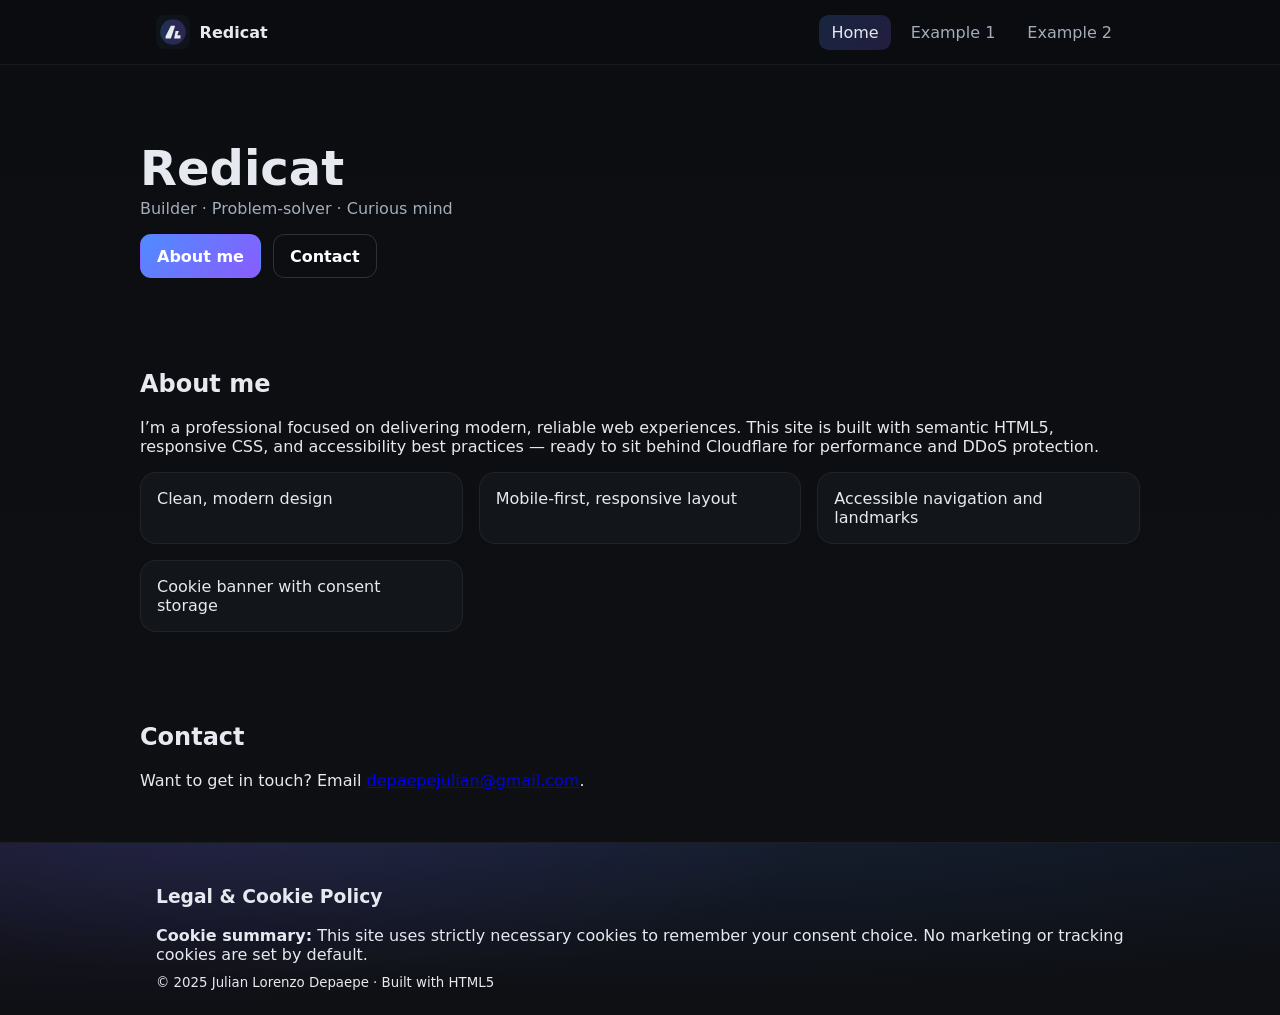
==== index.html @ d8d88112 "index.html" ====
<!doctype html>
<html lang="en">
<head>
  <meta charset="utf-8" />
  <meta name="viewport" content="width=device-width, initial-scale=1" />
  <title>Redicat — Portfolio</title>
  <meta name="description" content="Professional portfolio and profile of Redicat." />
  <meta name="theme-color" content="#0b0d10" />
  <style>
    :root { --bg:#0b0d10; --card:#12151a; --text:#e6e9ef; --muted:#a3adbb; --brand:#4f8cff; --brand2:#8a5cff }
    * { box-sizing: border-box }
    body { margin: 0; font-family: ui-sans-serif, system-ui, -apple-system, Segoe UI, Roboto, Helvetica, Arial;
           background: linear-gradient(180deg,#0b0d10,#0e1014); color: var(--text) }
    .container { max-width: 1000px; margin: 0 auto; padding: 0 1rem }

    /* Header / Nav (simple + responsive without JS) */
    header { position: sticky; top: 0; z-index: 10; backdrop-filter: saturate(180%) blur(10px);
             background: rgba(11,13,16,.7); border-bottom: 1px solid rgba(255,255,255,.06) }
    .nav { display: flex; align-items: center; justify-content: space-between; min-height: 64px; gap: .75rem; flex-wrap: wrap }
    .brand { display: inline-flex; align-items: center; gap: .6rem; color: var(--text); text-decoration: none; font-weight: 700 }
    .brand svg { width: 34px; height: 34px }
    .nav-links { display: inline-flex; gap: .5rem; flex-wrap: wrap }
    .nav-links a, .nav-links button { color: var(--muted); background: transparent; border: 0; cursor: default;
      text-decoration: none; padding: .5rem .75rem; border-radius: .6rem; font: inherit }
    .nav-links a:hover { color: var(--text); background: rgba(255,255,255,.06) }
    .nav-links .active { color: var(--text); background: linear-gradient(135deg, rgba(79,140,255,.2), rgba(138,92,255,.2)) }

    /* Hero */
    .hero { padding: 4.5rem 0 2.25rem }
    h1 { font-size: clamp(2rem, 4vw, 3rem); margin: .2rem 0 }
    .subtitle { color: var(--muted); margin: 0 0 1rem }
    .cta { display: flex; gap: .75rem; flex-wrap: wrap }
    .btn { display: inline-block; border: 1px solid transparent;
           background: linear-gradient(135deg, var(--brand), var(--brand2)); color: #fff;
           padding: .7rem 1rem; border-radius: .7rem; text-decoration: none; font-weight: 600 }
    .btn.ghost { background: transparent; border-color: rgba(255,255,255,.15) }

    /* Sections */
    .section { padding: 2.25rem 0 }
    .grid { display: grid; grid-template-columns: repeat(auto-fit, minmax(240px,1fr)); gap: 1rem; list-style: none; padding: 0; margin: 0 }
    .card { background: var(--card); border: 1px solid rgba(255,255,255,.06); border-radius: 1rem; padding: 1rem }

    /* Footer (short) */
    footer { border-top: 1px solid rgba(255,255,255,.06);
             background: radial-gradient(1200px 200px at 50% -30%, rgba(79,140,255,.15), transparent),
                         radial-gradient(700px 200px at 10% -20%, rgba(138,92,255,.15), transparent) }
    footer .container { padding: 1.5rem 1rem }
    .legal p { margin: .5rem 0 }
  </style>
</head>
<body>

  <header>
    <div class="container nav">
      <a class="brand" href="/" aria-label="Home">
        <!-- Minimal inline logo -->
        <svg xmlns="http://www.w3.org/2000/svg" viewBox="0 0 64 64" role="img" aria-label="Logo">
          <defs><linearGradient id="g" x1="0" x2="1"><stop offset="0%" stop-color="#4f8cff"/><stop offset="100%" stop-color="#8a5cff"/></linearGradient></defs>
          <rect width="64" height="64" rx="14" fill="#0f131a"/><circle cx="32" cy="32" r="24" fill="url(#g)" opacity=".25"/>
          <path d="M18 40 L28 20 L36 20 L28 44 L18 44 Z M34 44 L46 44 L46 38 L40 38 L43 30 L37 30 L34 44 Z" fill="#e6e9ef"/>
        </svg>
        <span>Redicat</span>
      </a>
      <nav class="nav-links" aria-label="Primary">
        <a href="/" class="active" aria-current="page">Home</a>
        <button type="button" title="Placeholder (inactive)">Example 1</button>
        <button type="button" title="Placeholder (inactive)">Example 2</button>
      </nav>
    </div>
  </header>

  <main>
    <section class="hero container">
      <h1>Redicat</h1>
      <p class="subtitle">Builder · Problem-solver · Curious mind</p>
      <div class="cta">
        <a class="btn" href="#about">About me</a>
        <a class="btn ghost" href="#contact">Contact</a>
      </div>
    </section>

    <section id="about" class="container section">
      <h2>About me</h2>
      <p>I’m a professional focused on delivering modern, reliable web experiences. This site is built with semantic HTML5, responsive CSS, and accessibility best practices — ready to sit behind Cloudflare for performance and DDoS protection.</p>
      <ul class="grid">
        <li class="card">Clean, modern design</li>
        <li class="card">Mobile-first, responsive layout</li>
        <li class="card">Accessible navigation and landmarks</li>
        <li class="card">Cookie banner with consent storage</li>
      </ul>
    </section>

    <section id="contact" class="container section">
      <h2>Contact</h2>
      <p>Want to get in touch? Email <a href="mailto:depaepejulian@gmail.com">depaepejulian@gmail.com</a>.</p>
    </section>
  </main>

  <footer>
    <div class="container">
      <section id="legal" class="legal">
        <h3>Legal & Cookie Policy</h3>
        <p><strong>Cookie summary:</strong> This site uses strictly necessary cookies to remember your consent choice. No marketing or tracking cookies are set by default.</p>
      </section>
      <small>© 2025 Julian Lorenzo Depaepe · Built with HTML5</small>
    </div>
  </footer>

</body>
</html>
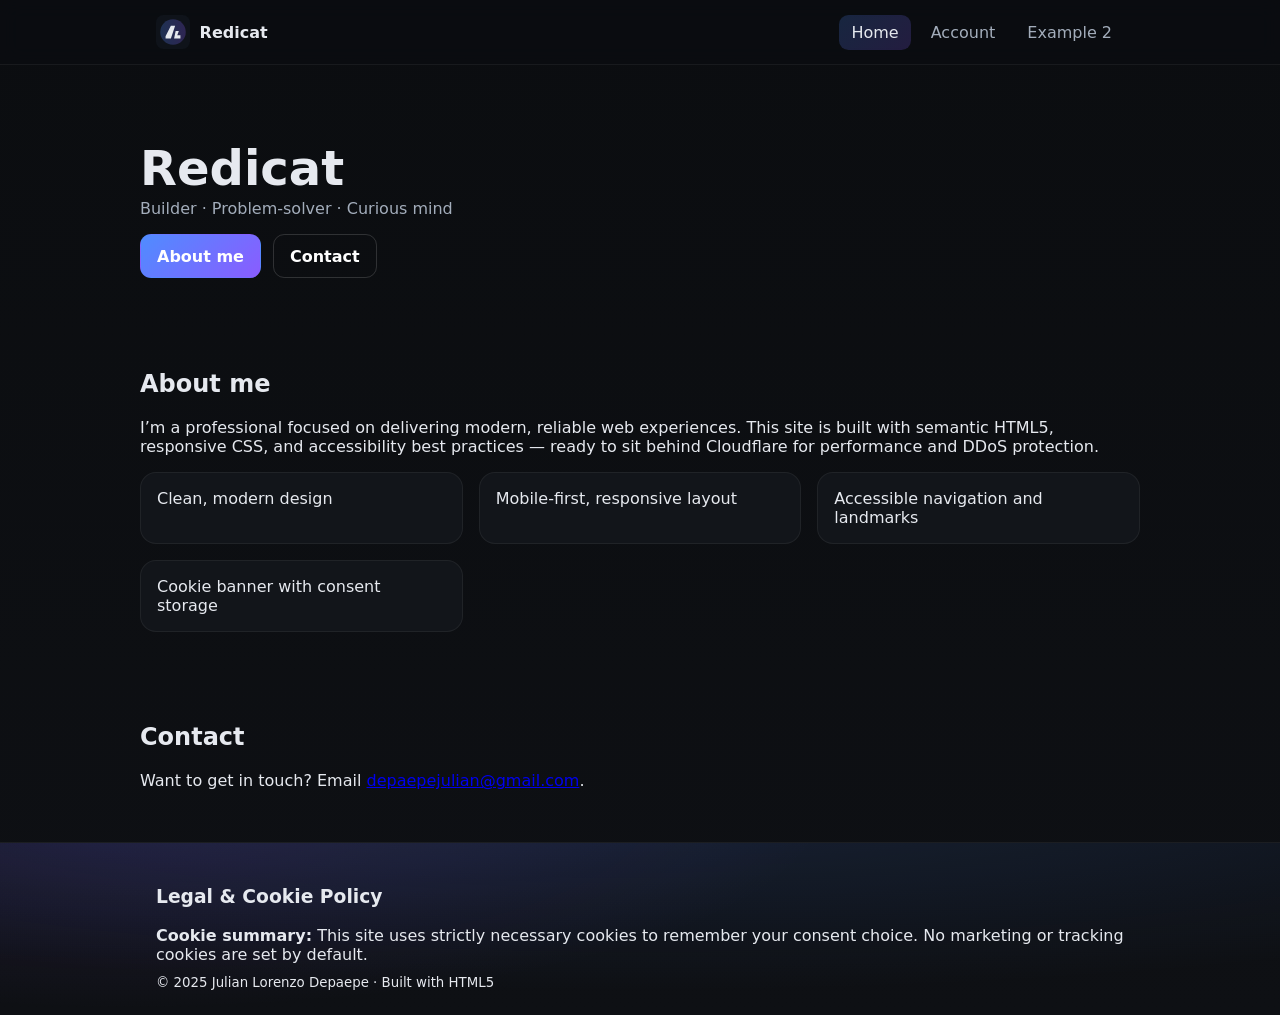
==== commit 66a6f277: "index.html" ====
--- a/index.html
+++ b/index.html
@@ -50,24 +50,24 @@
 </head>
 <body>
 
-  <header>
-    <div class="container nav">
-      <a class="brand" href="/" aria-label="Home">
-        <!-- Minimal inline logo -->
-        <svg xmlns="http://www.w3.org/2000/svg" viewBox="0 0 64 64" role="img" aria-label="Logo">
-          <defs><linearGradient id="g" x1="0" x2="1"><stop offset="0%" stop-color="#4f8cff"/><stop offset="100%" stop-color="#8a5cff"/></linearGradient></defs>
-          <rect width="64" height="64" rx="14" fill="#0f131a"/><circle cx="32" cy="32" r="24" fill="url(#g)" opacity=".25"/>
-          <path d="M18 40 L28 20 L36 20 L28 44 L18 44 Z M34 44 L46 44 L46 38 L40 38 L43 30 L37 30 L34 44 Z" fill="#e6e9ef"/>
-        </svg>
-        <span>Redicat</span>
-      </a>
-      <nav class="nav-links" aria-label="Primary">
-        <a href="/" class="active" aria-current="page">Home</a>
-        <button type="button" title="Placeholder (inactive)">Example 1</button>
-        <button type="button" title="Placeholder (inactive)">Example 2</button>
-      </nav>
-    </div>
-  </header>
+<header>
+  <div class="container nav">
+    <a class="brand" href="/" aria-label="Home">
+      <!-- Minimal inline logo -->
+      <svg xmlns="http://www.w3.org/2000/svg" viewBox="0 0 64 64" role="img" aria-label="Logo">
+        <defs><linearGradient id="g" x1="0" x2="1"><stop offset="0%" stop-color="#4f8cff"/><stop offset="100%" stop-color="#8a5cff"/></linearGradient></defs>
+        <rect width="64" height="64" rx="14" fill="#0f131a"/><circle cx="32" cy="32" r="24" fill="url(#g)" opacity=".25"/>
+        <path d="M18 40 L28 20 L36 20 L28 44 L18 44 Z M34 44 L46 44 L46 38 L40 38 L43 30 L37 30 L34 44 Z" fill="#e6e9ef"/>
+      </svg>
+      <span>Redicat</span>
+    </a>
+    <nav class="nav-links" aria-label="Primary">
+      <a href="/" class="active" aria-current="page">Home</a>
+      <a href="/account" title="Go to account">Account</a>
+      <button type="button" title="Placeholder (inactive)" aria-disabled="true">Example 2</button>
+    </nav>
+  </div>
+</header>
 
   <main>
     <section class="hero container">
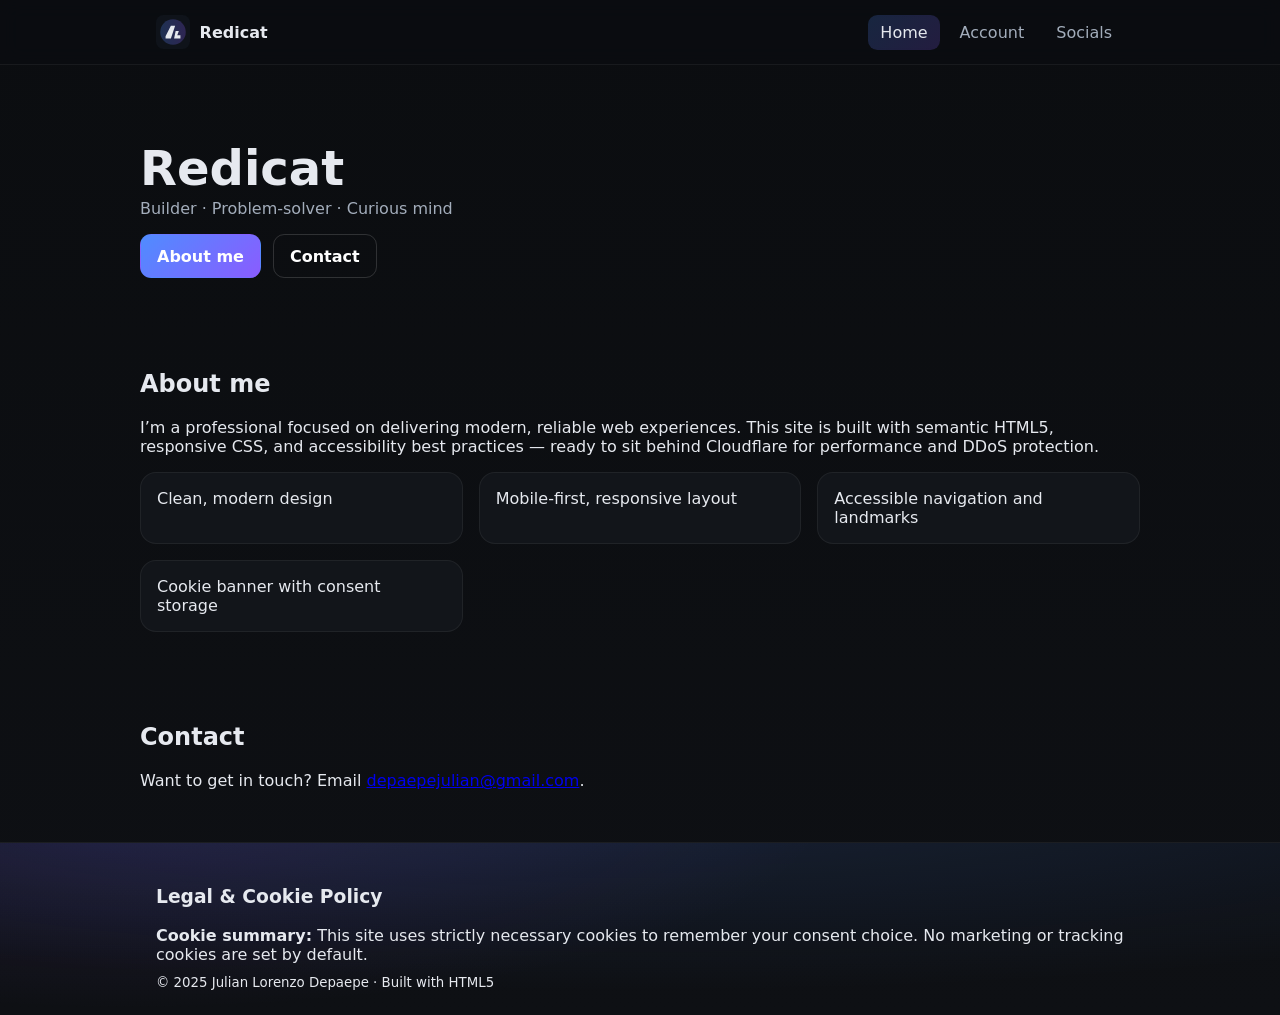
==== commit 971db5f3: "index.html" ====
--- a/index.html
+++ b/index.html
@@ -62,13 +62,12 @@
       <span>Redicat</span>
     </a>
     <nav class="nav-links" aria-label="Primary">
-      <a href="/" class="active" aria-current="page">Home</a>
-      <a href="/account" title="Go to account">Account</a>
-      <button type="button" title="Placeholder (inactive)" aria-disabled="true">Example 2</button>
-    </nav>
+  <a href="/" class="active" aria-current="page">Home</a>
+  <a href="/account">Account</a>
+  <a href="/socials.html">Socials</a>
+</nav>
   </div>
 </header>
-
   <main>
     <section class="hero container">
       <h1>Redicat</h1>
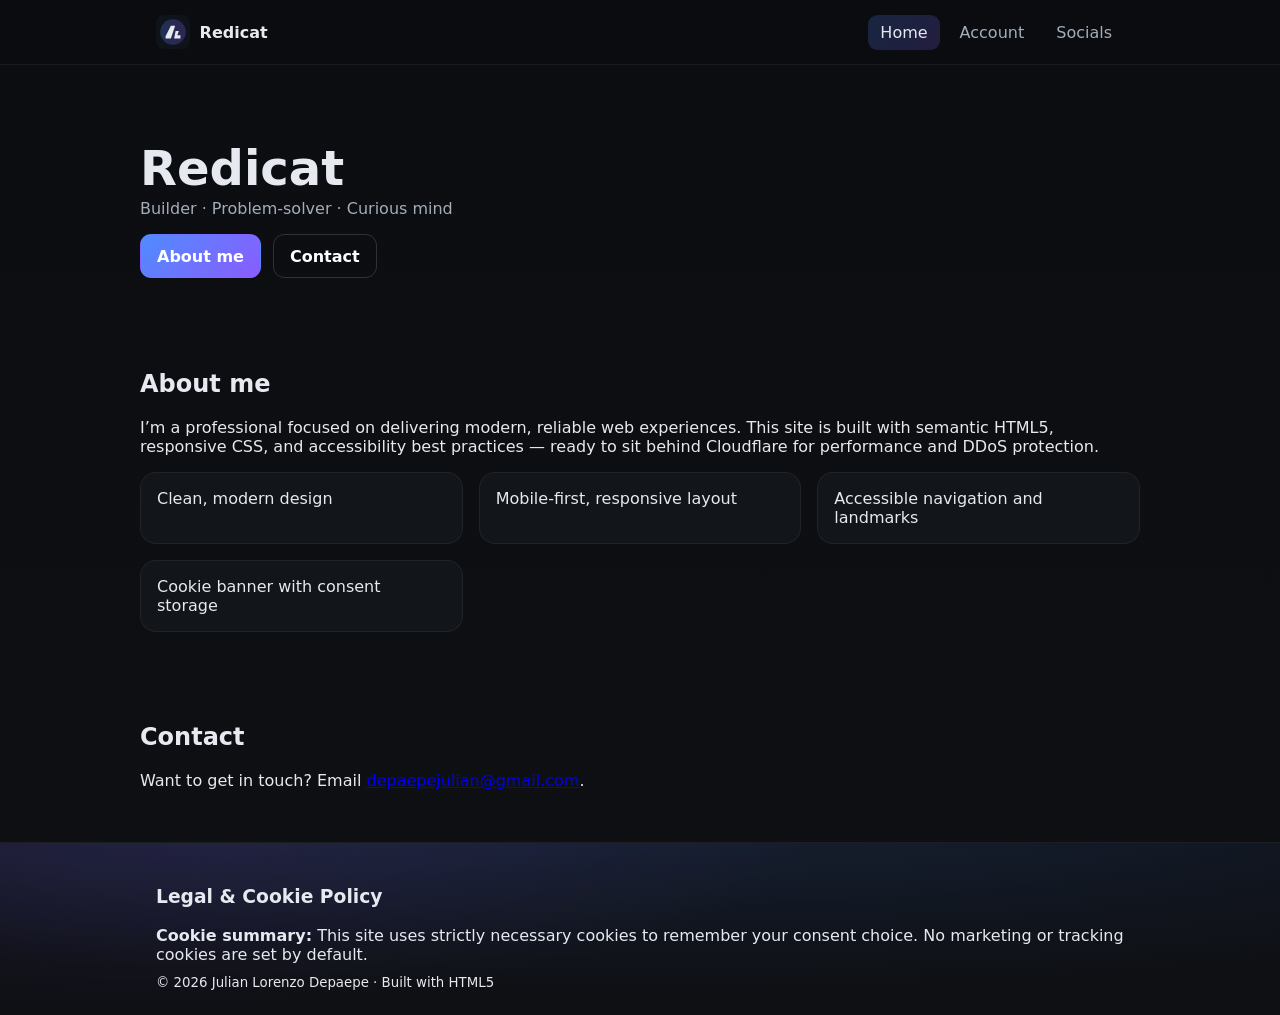
==== commit a4b1ebce: "First 2026 Revival index.html" ====
--- a/index.html
+++ b/index.html
@@ -3,7 +3,7 @@
 <head>
   <meta charset="utf-8" />
   <meta name="viewport" content="width=device-width, initial-scale=1" />
-  <title>Redicat — Portfolio</title>
+  <title>Redicat's Portfolio</title>
   <meta name="description" content="Professional portfolio and profile of Redicat." />
   <meta name="theme-color" content="#0b0d10" />
   <style>
@@ -101,7 +101,7 @@
         <h3>Legal & Cookie Policy</h3>
         <p><strong>Cookie summary:</strong> This site uses strictly necessary cookies to remember your consent choice. No marketing or tracking cookies are set by default.</p>
       </section>
-      <small>© 2025 Julian Lorenzo Depaepe · Built with HTML5</small>
+      <small>© 2026 Julian Lorenzo Depaepe · Built with HTML5</small>
     </div>
   </footer>
 
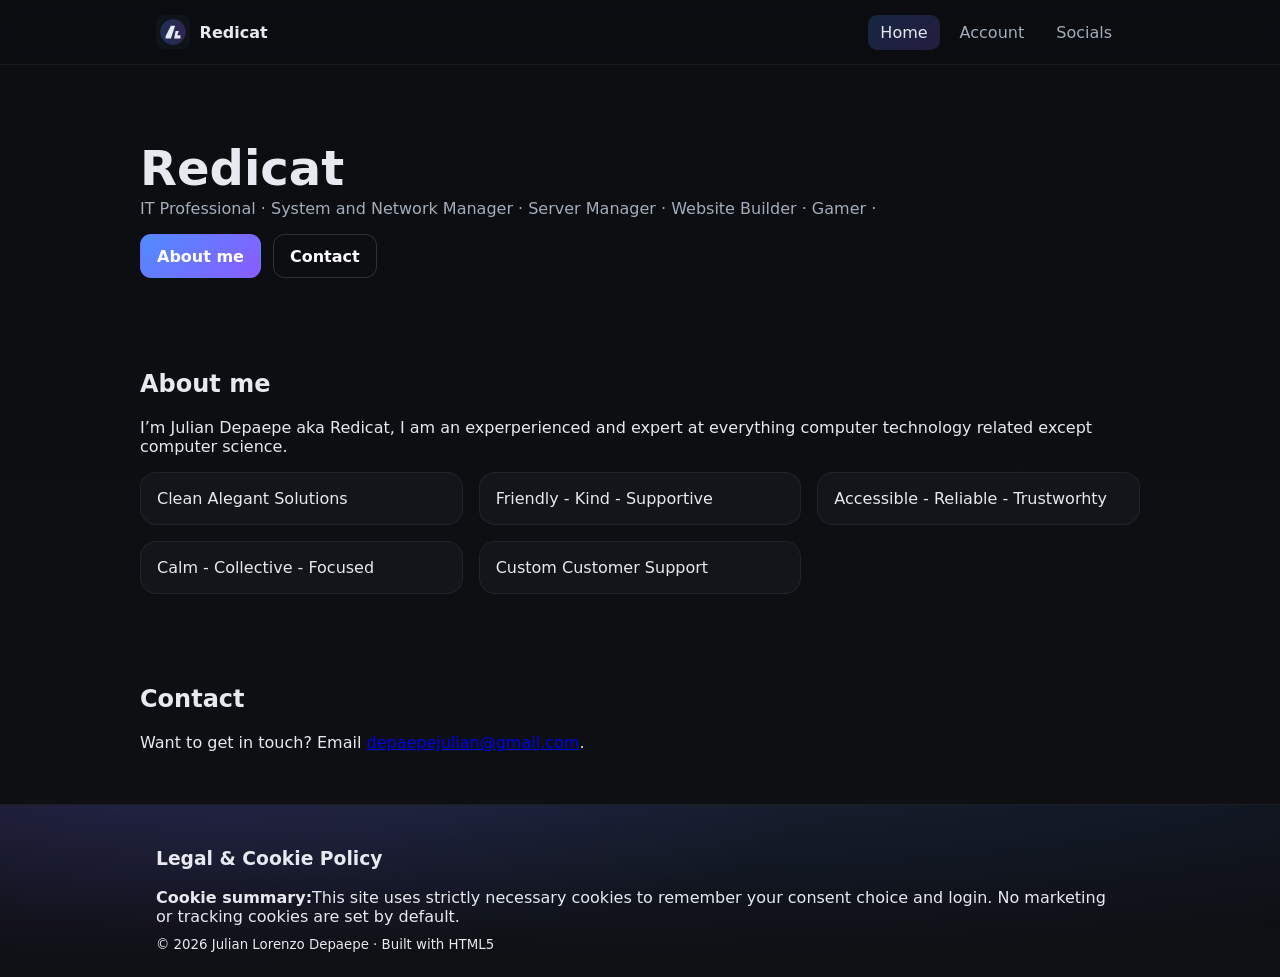
==== commit bc75bfa8: "Update bio index.html" ====
--- a/index.html
+++ b/index.html
@@ -71,7 +71,7 @@
   <main>
     <section class="hero container">
       <h1>Redicat</h1>
-      <p class="subtitle">Builder · Problem-solver · Curious mind</p>
+      <p class="subtitle">IT Professional · System and Network Manager · Server Manager · Website Builder · Gamer · </p> 
       <div class="cta">
         <a class="btn" href="#about">About me</a>
         <a class="btn ghost" href="#contact">Contact</a>
@@ -80,12 +80,13 @@
 
     <section id="about" class="container section">
       <h2>About me</h2>
-      <p>I’m a professional focused on delivering modern, reliable web experiences. This site is built with semantic HTML5, responsive CSS, and accessibility best practices — ready to sit behind Cloudflare for performance and DDoS protection.</p>
+      <p>I’m Julian Depaepe aka Redicat, I am an experperienced and expert at everything computer technology related except computer science.</p>
       <ul class="grid">
-        <li class="card">Clean, modern design</li>
-        <li class="card">Mobile-first, responsive layout</li>
-        <li class="card">Accessible navigation and landmarks</li>
-        <li class="card">Cookie banner with consent storage</li>
+        <li class="card">Clean Alegant Solutions</li>
+        <li class="card">Friendly - Kind - Supportive</li>
+        <li class="card">Accessible - Reliable - Trustworhty</li>
+        <li class="card">Calm - Collective - Focused</li>
+        <li class="card">Custom Customer Support</li>
       </ul>
     </section>
 
@@ -99,7 +100,7 @@
     <div class="container">
       <section id="legal" class="legal">
         <h3>Legal & Cookie Policy</h3>
-        <p><strong>Cookie summary:</strong> This site uses strictly necessary cookies to remember your consent choice. No marketing or tracking cookies are set by default.</p>
+        <p><strong>Cookie summary:</strong>This site uses strictly necessary cookies to remember your consent choice and login. No marketing or tracking cookies are set by default.</p>
       </section>
       <small>© 2026 Julian Lorenzo Depaepe · Built with HTML5</small>
     </div>
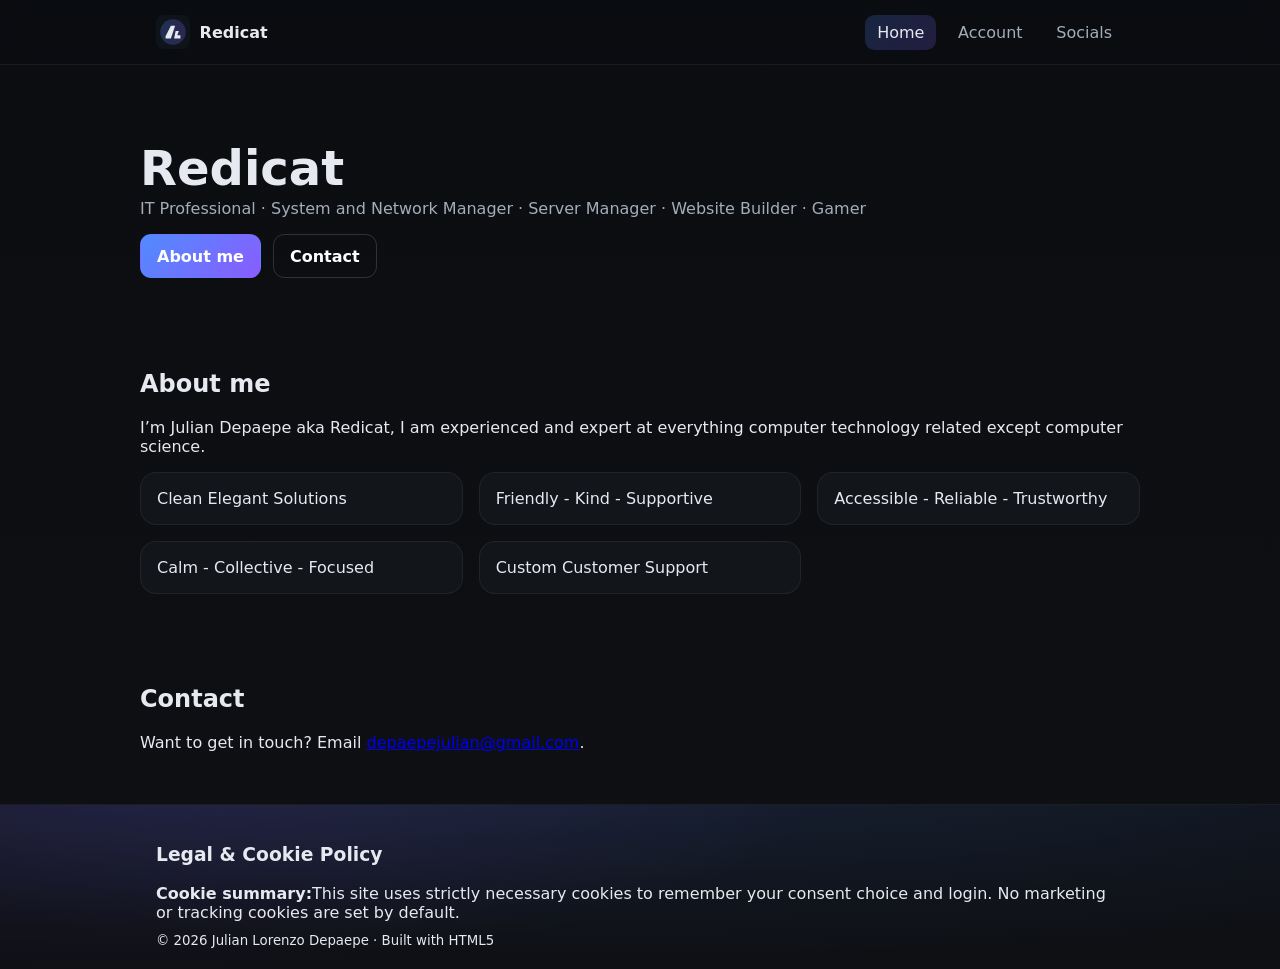
==== commit ea39aaa1: "Add files via upload" ====
--- a/index.html
+++ b/index.html
@@ -6,45 +6,35 @@
   <title>Redicat's Portfolio</title>
   <meta name="description" content="Professional portfolio and profile of Redicat." />
   <meta name="theme-color" content="#0b0d10" />
+  <link rel="icon" href="/favicon.svg" type="image/svg+xml" />
+
+  <!-- Social share (Open Graph / Twitter) -->
+  <meta property="og:type" content="website" />
+  <meta property="og:site_name" content="Redicat" />
+  <meta property="og:title" content="Redicat — IT Professional" />
+  <meta property="og:description" content="IT Professional · System and Network Manager · Server Manager · Website Builder · Gamer." />
+  <meta property="og:url" content="https://redicat.me/" />
+  <meta property="og:image" content="https://redicat.me/favicon.svg" />
+  <meta name="twitter:card" content="summary" />
+  <meta name="twitter:title" content="Redicat — IT Professional" />
+  <meta name="twitter:description" content="IT Professional · System and Network Manager · Server Manager · Website Builder · Gamer." />
+  <meta name="twitter:image" content="https://redicat.me/favicon.svg" />
+
+  <link rel="stylesheet" href="/style.css" />
   <style>
-    :root { --bg:#0b0d10; --card:#12151a; --text:#e6e9ef; --muted:#a3adbb; --brand:#4f8cff; --brand2:#8a5cff }
-    * { box-sizing: border-box }
-    body { margin: 0; font-family: ui-sans-serif, system-ui, -apple-system, Segoe UI, Roboto, Helvetica, Arial;
-           background: linear-gradient(180deg,#0b0d10,#0e1014); color: var(--text) }
-    .container { max-width: 1000px; margin: 0 auto; padding: 0 1rem }
-
-    /* Header / Nav (simple + responsive without JS) */
-    header { position: sticky; top: 0; z-index: 10; backdrop-filter: saturate(180%) blur(10px);
-             background: rgba(11,13,16,.7); border-bottom: 1px solid rgba(255,255,255,.06) }
-    .nav { display: flex; align-items: center; justify-content: space-between; min-height: 64px; gap: .75rem; flex-wrap: wrap }
-    .brand { display: inline-flex; align-items: center; gap: .6rem; color: var(--text); text-decoration: none; font-weight: 700 }
-    .brand svg { width: 34px; height: 34px }
-    .nav-links { display: inline-flex; gap: .5rem; flex-wrap: wrap }
-    .nav-links a, .nav-links button { color: var(--muted); background: transparent; border: 0; cursor: default;
-      text-decoration: none; padding: .5rem .75rem; border-radius: .6rem; font: inherit }
-    .nav-links a:hover { color: var(--text); background: rgba(255,255,255,.06) }
-    .nav-links .active { color: var(--text); background: linear-gradient(135deg, rgba(79,140,255,.2), rgba(138,92,255,.2)) }
-
-    /* Hero */
+    /* Home page-specific */
     .hero { padding: 4.5rem 0 2.25rem }
-    h1 { font-size: clamp(2rem, 4vw, 3rem); margin: .2rem 0 }
     .subtitle { color: var(--muted); margin: 0 0 1rem }
     .cta { display: flex; gap: .75rem; flex-wrap: wrap }
     .btn { display: inline-block; border: 1px solid transparent;
            background: linear-gradient(135deg, var(--brand), var(--brand2)); color: #fff;
            padding: .7rem 1rem; border-radius: .7rem; text-decoration: none; font-weight: 600 }
     .btn.ghost { background: transparent; border-color: rgba(255,255,255,.15) }
-
-    /* Sections */
     .section { padding: 2.25rem 0 }
     .grid { display: grid; grid-template-columns: repeat(auto-fit, minmax(240px,1fr)); gap: 1rem; list-style: none; padding: 0; margin: 0 }
     .card { background: var(--card); border: 1px solid rgba(255,255,255,.06); border-radius: 1rem; padding: 1rem }
-
-    /* Footer (short) */
-    footer { border-top: 1px solid rgba(255,255,255,.06);
-             background: radial-gradient(1200px 200px at 50% -30%, rgba(79,140,255,.15), transparent),
+    footer { background: radial-gradient(1200px 200px at 50% -30%, rgba(79,140,255,.15), transparent),
                          radial-gradient(700px 200px at 10% -20%, rgba(138,92,255,.15), transparent) }
-    footer .container { padding: 1.5rem 1rem }
     .legal p { margin: .5rem 0 }
   </style>
 </head>
@@ -62,16 +52,16 @@
       <span>Redicat</span>
     </a>
     <nav class="nav-links" aria-label="Primary">
-  <a href="/" class="active" aria-current="page">Home</a>
-  <a href="/account">Account</a>
-  <a href="/socials.html">Socials</a>
-</nav>
+      <a href="/" class="active" aria-current="page">Home</a>
+      <a href="/account">Account</a>
+      <a href="/socials.html">Socials</a>
+    </nav>
   </div>
 </header>
   <main>
     <section class="hero container">
       <h1>Redicat</h1>
-      <p class="subtitle">IT Professional · System and Network Manager · Server Manager · Website Builder · Gamer · </p> 
+      <p class="subtitle">IT Professional · System and Network Manager · Server Manager · Website Builder · Gamer</p>
       <div class="cta">
         <a class="btn" href="#about">About me</a>
         <a class="btn ghost" href="#contact">Contact</a>
@@ -80,11 +70,11 @@
 
     <section id="about" class="container section">
       <h2>About me</h2>
-      <p>I’m Julian Depaepe aka Redicat, I am an experperienced and expert at everything computer technology related except computer science.</p>
+      <p>I’m Julian Depaepe aka Redicat, I am experienced and expert at everything computer technology related except computer science.</p>
       <ul class="grid">
-        <li class="card">Clean Alegant Solutions</li>
+        <li class="card">Clean Elegant Solutions</li>
         <li class="card">Friendly - Kind - Supportive</li>
-        <li class="card">Accessible - Reliable - Trustworhty</li>
+        <li class="card">Accessible - Reliable - Trustworthy</li>
         <li class="card">Calm - Collective - Focused</li>
         <li class="card">Custom Customer Support</li>
       </ul>
--- a/style.css
+++ b/style.css
@@ -0,0 +1,46 @@
+/* Redicat — shared styles (header, nav, footer, base tokens)
+   Loaded by index.html, account.html, socials.html.
+   Page-specific component styles stay inline in each page. */
+
+:root {
+  --bg: #0b0d10;
+  --card: #12151a;
+  --text: #e6e9ef;
+  --muted: #a3adbb;
+  --brand: #4f8cff;
+  --brand2: #8a5cff;
+}
+
+* { box-sizing: border-box }
+
+body {
+  margin: 0;
+  font-family: ui-sans-serif, system-ui, -apple-system, Segoe UI, Roboto, Helvetica, Arial;
+  background: linear-gradient(180deg, #0b0d10, #0e1014);
+  color: var(--text);
+}
+
+.container { max-width: 1000px; margin: 0 auto; padding: 0 1rem }
+
+/* Header / nav (responsive, no JS) */
+header {
+  position: sticky; top: 0; z-index: 10;
+  backdrop-filter: saturate(180%) blur(10px);
+  background: rgba(11, 13, 16, .7);
+  border-bottom: 1px solid rgba(255, 255, 255, .06);
+}
+.nav { display: flex; align-items: center; justify-content: space-between; min-height: 64px; gap: .75rem; flex-wrap: wrap }
+.brand { display: flex; align-items: center; gap: .6rem; color: var(--text); text-decoration: none; font-weight: 700 }
+.brand svg { width: 34px; height: 34px }
+.nav-links { display: flex; gap: .6rem; align-items: center; flex-wrap: wrap }
+.nav-links a { color: var(--muted); text-decoration: none; padding: .5rem .75rem; border-radius: .6rem }
+.nav-links a:hover { color: var(--text); background: rgba(255, 255, 255, .06) }
+.nav-links .active { color: var(--text); background: linear-gradient(135deg, rgba(79, 140, 255, .2), rgba(138, 92, 255, .2)) }
+
+/* Shared typography */
+h1 { font-size: clamp(2rem, 4vw, 3rem); margin: .2rem 0 }
+.muted { color: var(--muted) }
+
+/* Footer (base — page may add its own glow) */
+footer { border-top: 1px solid rgba(255, 255, 255, .06) }
+footer .container { padding: 1.25rem 1rem }
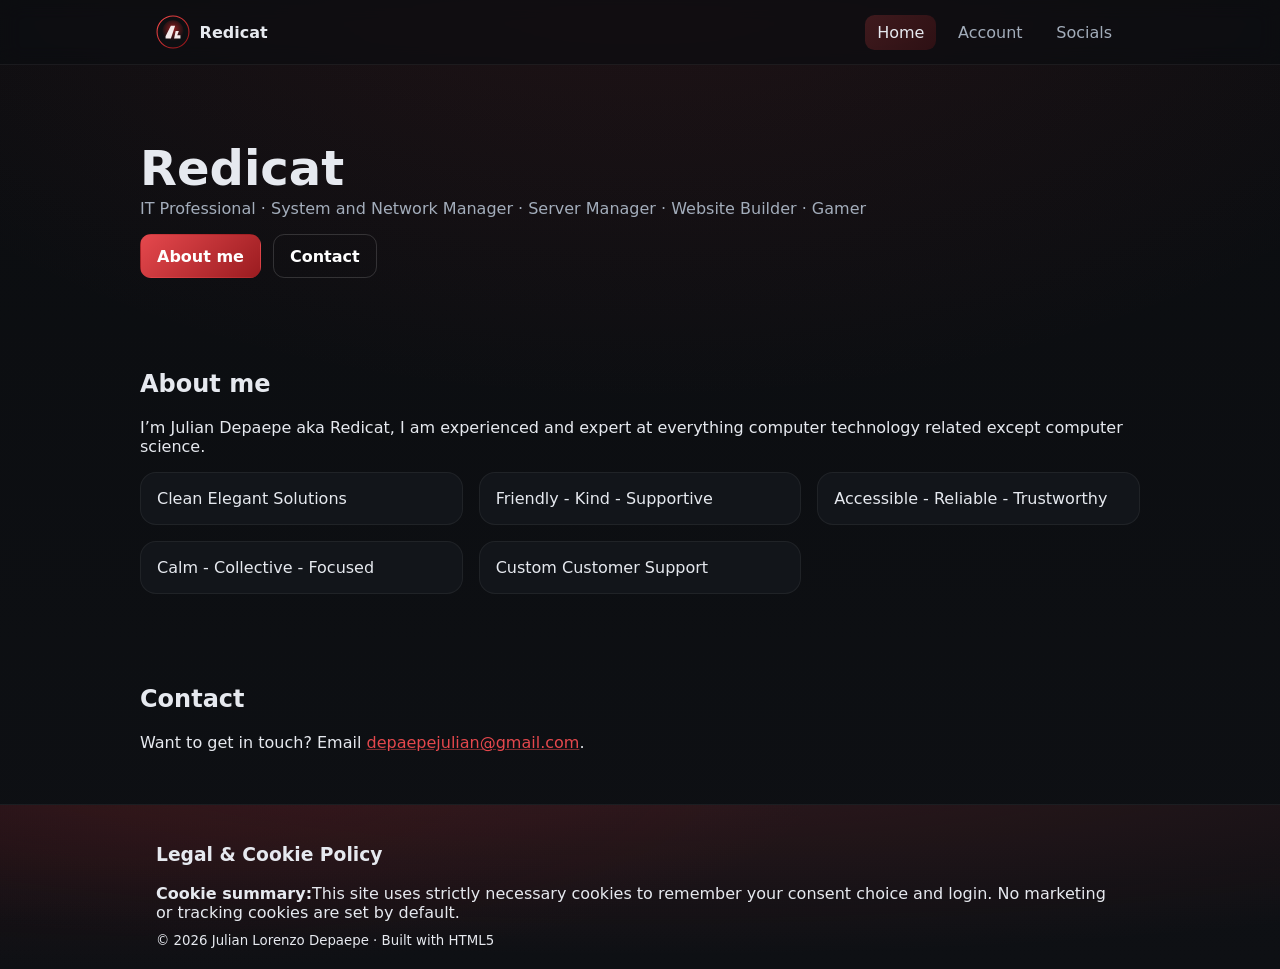
==== commit 83e10c71: "Add files via upload" ====
--- a/index.html
+++ b/index.html
@@ -33,9 +33,11 @@
     .section { padding: 2.25rem 0 }
     .grid { display: grid; grid-template-columns: repeat(auto-fit, minmax(240px,1fr)); gap: 1rem; list-style: none; padding: 0; margin: 0 }
     .card { background: var(--card); border: 1px solid rgba(255,255,255,.06); border-radius: 1rem; padding: 1rem }
-    footer { background: radial-gradient(1200px 200px at 50% -30%, rgba(79,140,255,.15), transparent),
-                         radial-gradient(700px 200px at 10% -20%, rgba(138,92,255,.15), transparent) }
+    footer { background: radial-gradient(1200px 200px at 50% -30%, rgba(229,72,77,.16), transparent),
+                         radial-gradient(700px 200px at 10% -20%, rgba(155,28,32,.16), transparent) }
     .legal p { margin: .5rem 0 }
+    #contact a { color: var(--brand); text-decoration-color: rgba(229,72,77,.5) }
+    #contact a:hover { color: #ff6b6f }
   </style>
 </head>
 <body>
@@ -45,9 +47,13 @@
     <a class="brand" href="/" aria-label="Home">
       <!-- Minimal inline logo -->
       <svg xmlns="http://www.w3.org/2000/svg" viewBox="0 0 64 64" role="img" aria-label="Logo">
-        <defs><linearGradient id="g" x1="0" x2="1"><stop offset="0%" stop-color="#4f8cff"/><stop offset="100%" stop-color="#8a5cff"/></linearGradient></defs>
-        <rect width="64" height="64" rx="14" fill="#0f131a"/><circle cx="32" cy="32" r="24" fill="url(#g)" opacity=".25"/>
-        <path d="M18 40 L28 20 L36 20 L28 44 L18 44 Z M34 44 L46 44 L46 38 L40 38 L43 30 L37 30 L34 44 Z" fill="#e6e9ef"/>
+        <defs>
+          <linearGradient id="rg" x1="0" y1="0" x2="1" y2="1"><stop offset="0" stop-color="#ff4d4d"/><stop offset="1" stop-color="#8b0f14"/></linearGradient>
+          <radialGradient id="glow" cx="50%" cy="42%" r="55%"><stop offset="0" stop-color="#ff2a2a"/><stop offset="1" stop-color="#ff2a2a" stop-opacity="0"/></radialGradient>
+        </defs>
+        <circle cx="32" cy="32" r="30" fill="#0e0f12" stroke="url(#rg)" stroke-width="2"/>
+        <circle cx="32" cy="30" r="20" fill="url(#glow)" opacity=".55"/>
+        <path d="M18 40 L28 20 L36 20 L28 44 L18 44 Z M34 44 L46 44 L46 38 L40 38 L43 30 L37 30 L34 44 Z" fill="#f4eaea"/>
       </svg>
       <span>Redicat</span>
     </a>
--- a/style.css
+++ b/style.css
@@ -7,8 +7,8 @@
   --card: #12151a;
   --text: #e6e9ef;
   --muted: #a3adbb;
-  --brand: #4f8cff;
-  --brand2: #8a5cff;
+  --brand: #e5484d;   /* red accent */
+  --brand2: #9b1c20;  /* deep red (gradient end) */
 }
 
 * { box-sizing: border-box }
@@ -16,7 +16,9 @@
 body {
   margin: 0;
   font-family: ui-sans-serif, system-ui, -apple-system, Segoe UI, Roboto, Helvetica, Arial;
-  background: linear-gradient(180deg, #0b0d10, #0e1014);
+  background:
+    radial-gradient(900px 480px at 50% -8%, rgba(229, 72, 77, .10), transparent),
+    linear-gradient(180deg, #0b0d10, #0e1014);
   color: var(--text);
 }
 
@@ -33,9 +35,9 @@
 .brand { display: flex; align-items: center; gap: .6rem; color: var(--text); text-decoration: none; font-weight: 700 }
 .brand svg { width: 34px; height: 34px }
 .nav-links { display: flex; gap: .6rem; align-items: center; flex-wrap: wrap }
-.nav-links a { color: var(--muted); text-decoration: none; padding: .5rem .75rem; border-radius: .6rem }
+.nav-links a { color: var(--muted); text-decoration: none; padding: .5rem .75rem; border-radius: .6rem; transition: color .15s ease, background .15s ease }
 .nav-links a:hover { color: var(--text); background: rgba(255, 255, 255, .06) }
-.nav-links .active { color: var(--text); background: linear-gradient(135deg, rgba(79, 140, 255, .2), rgba(138, 92, 255, .2)) }
+.nav-links .active { color: var(--text); background: linear-gradient(135deg, rgba(229, 72, 77, .22), rgba(155, 28, 32, .22)) }
 
 /* Shared typography */
 h1 { font-size: clamp(2rem, 4vw, 3rem); margin: .2rem 0 }
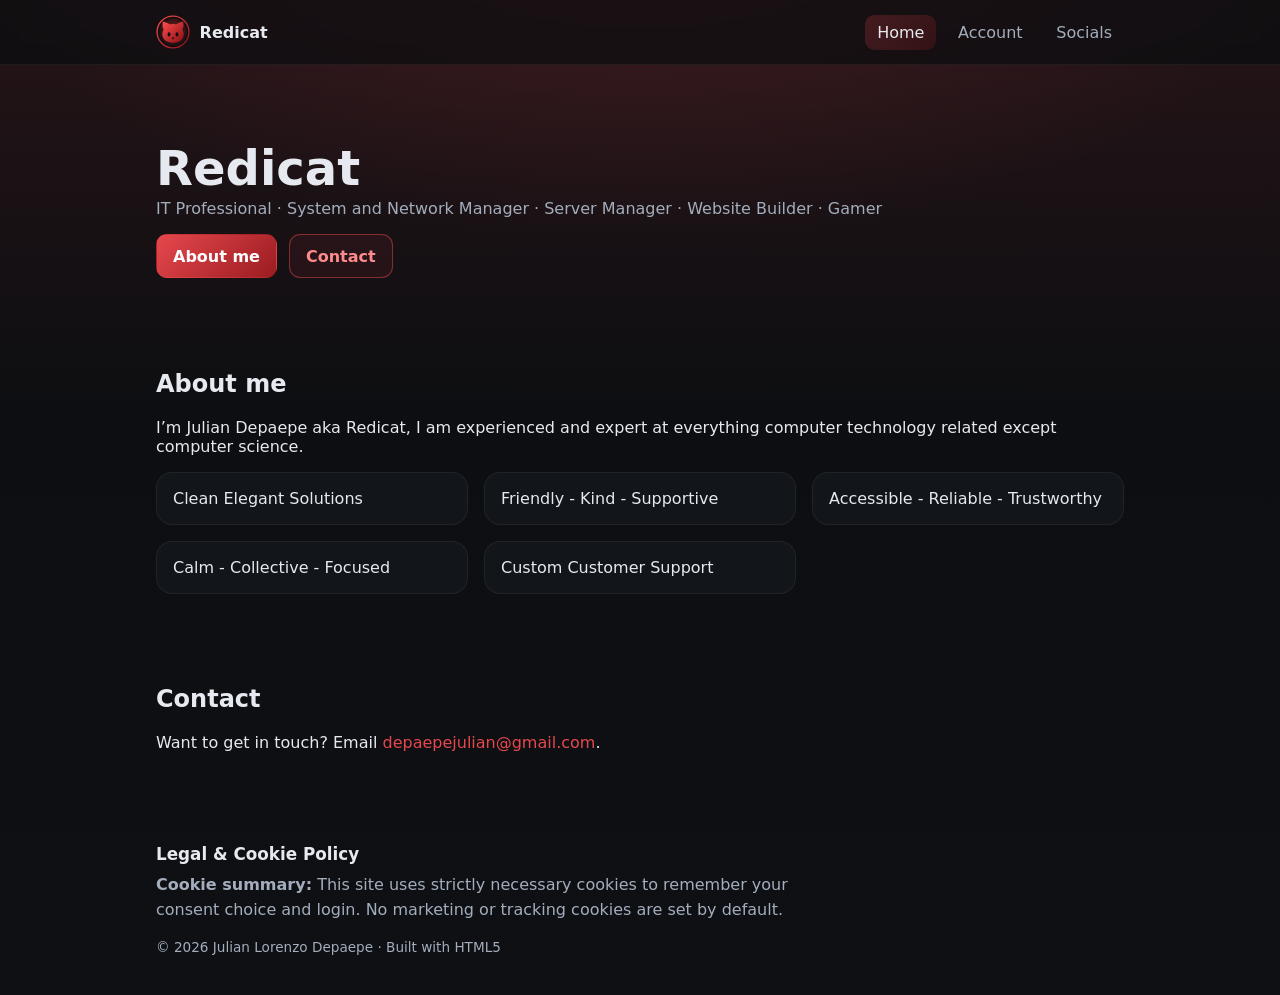
==== commit f1b748a6: "Align footer with content, pin footer to window bottom (page ends at copyright), cache-bust v8 Co-Au" ====
--- a/index.html
+++ b/index.html
@@ -5,8 +5,8 @@
   <meta name="viewport" content="width=device-width, initial-scale=1" />
   <title>Redicat's Portfolio</title>
   <meta name="description" content="Professional portfolio and profile of Redicat." />
-  <meta name="theme-color" content="#0b0d10" />
-  <link rel="icon" href="/favicon.svg" type="image/svg+xml" />
+  <meta name="theme-color" content="#140b0c" />
+  <link rel="icon" href="/favicon.svg?v=4" type="image/svg+xml" />
 
   <!-- Social share (Open Graph / Twitter) -->
   <meta property="og:type" content="website" />
@@ -20,24 +20,25 @@
   <meta name="twitter:description" content="IT Professional · System and Network Manager · Server Manager · Website Builder · Gamer." />
   <meta name="twitter:image" content="https://redicat.me/favicon.svg" />
 
-  <link rel="stylesheet" href="/style.css" />
+  <link rel="stylesheet" href="/style.css?v=8" />
   <style>
     /* Home page-specific */
-    .hero { padding: 4.5rem 0 2.25rem }
+    .hero { padding-top: 4.5rem; padding-bottom: 2.25rem }
     .subtitle { color: var(--muted); margin: 0 0 1rem }
     .cta { display: flex; gap: .75rem; flex-wrap: wrap }
     .btn { display: inline-block; border: 1px solid transparent;
            background: linear-gradient(135deg, var(--brand), var(--brand2)); color: #fff;
-           padding: .7rem 1rem; border-radius: .7rem; text-decoration: none; font-weight: 600 }
-    .btn.ghost { background: transparent; border-color: rgba(255,255,255,.15) }
-    .section { padding: 2.25rem 0 }
+           padding: .7rem 1rem; border-radius: .7rem; text-decoration: none; font-weight: 600;
+           transition: filter .15s ease, background .15s ease, border-color .15s ease }
+    .btn:hover { filter: brightness(1.12) }
+    .btn.ghost { background: rgba(229,72,77,.08); border-color: rgba(229,72,77,.5); color: #ff8a8d }
+    .btn.ghost:hover { background: rgba(229,72,77,.18); border-color: var(--brand); color: #ffb0b2; filter: none }
+    .section { padding-top: 2.25rem; padding-bottom: 2.25rem }
     .grid { display: grid; grid-template-columns: repeat(auto-fit, minmax(240px,1fr)); gap: 1rem; list-style: none; padding: 0; margin: 0 }
     .card { background: var(--card); border: 1px solid rgba(255,255,255,.06); border-radius: 1rem; padding: 1rem }
-    footer { background: radial-gradient(1200px 200px at 50% -30%, rgba(229,72,77,.16), transparent),
-                         radial-gradient(700px 200px at 10% -20%, rgba(155,28,32,.16), transparent) }
-    .legal p { margin: .5rem 0 }
-    #contact a { color: var(--brand); text-decoration-color: rgba(229,72,77,.5) }
-    #contact a:hover { color: #ff6b6f }
+    /* email link: red always, no underline (looked like a spellcheck squiggle) */
+    #contact a, #contact a:visited { color: #e5484d; text-decoration: none }
+    #contact a:hover { color: #ff6b6f; text-decoration: underline }
   </style>
 </head>
 <body>
@@ -49,11 +50,16 @@
       <svg xmlns="http://www.w3.org/2000/svg" viewBox="0 0 64 64" role="img" aria-label="Logo">
         <defs>
           <linearGradient id="rg" x1="0" y1="0" x2="1" y2="1"><stop offset="0" stop-color="#ff4d4d"/><stop offset="1" stop-color="#8b0f14"/></linearGradient>
-          <radialGradient id="glow" cx="50%" cy="42%" r="55%"><stop offset="0" stop-color="#ff2a2a"/><stop offset="1" stop-color="#ff2a2a" stop-opacity="0"/></radialGradient>
+          <radialGradient id="glow" cx="50%" cy="45%" r="60%"><stop offset="0" stop-color="#ff2a2a" stop-opacity=".5"/><stop offset="1" stop-color="#ff2a2a" stop-opacity="0"/></radialGradient>
         </defs>
-        <circle cx="32" cy="32" r="30" fill="#0e0f12" stroke="url(#rg)" stroke-width="2"/>
-        <circle cx="32" cy="30" r="20" fill="url(#glow)" opacity=".55"/>
-        <path d="M18 40 L28 20 L36 20 L28 44 L18 44 Z M34 44 L46 44 L46 38 L40 38 L43 30 L37 30 L34 44 Z" fill="#f4eaea"/>
+        <circle cx="32" cy="32" r="30" fill="#0e0f12" stroke="url(#rg)" stroke-width="2.5"/>
+        <circle cx="32" cy="32" r="26" fill="url(#glow)"/>
+        <g transform="translate(0 2)">
+          <path fill="url(#rg)" d="M13 10C13 10 23 12.5 26.5 16C30 14.8 34 14.8 37.5 16C41 12.5 51 10 51 10C52.5 15.5 52 21.5 49.5 25.5C51.5 29 52 32 52 34.5C52 43.5 43 50 32 50C21 50 12 43.5 12 34.5C12 32 12.5 29 14.5 25.5C12 21.5 11.5 15.5 13 10 Z"/>
+          <ellipse cx="24.5" cy="34.5" rx="2.7" ry="3.9" fill="#0e0f12"/>
+          <ellipse cx="39.5" cy="34.5" rx="2.7" ry="3.9" fill="#0e0f12"/>
+          <path fill="#0e0f12" d="M29 40.5 L35 40.5 L32 44 Z"/>
+        </g>
       </svg>
       <span>Redicat</span>
     </a>
@@ -94,10 +100,10 @@
 
   <footer>
     <div class="container">
-      <section id="legal" class="legal">
-        <h3>Legal & Cookie Policy</h3>
-        <p><strong>Cookie summary:</strong>This site uses strictly necessary cookies to remember your consent choice and login. No marketing or tracking cookies are set by default.</p>
-      </section>
+      <div class="legal">
+        <h3>Legal &amp; Cookie Policy</h3>
+        <p><strong>Cookie summary:</strong> This site uses strictly necessary cookies to remember your consent choice and login. No marketing or tracking cookies are set by default.</p>
+      </div>
       <small>© 2026 Julian Lorenzo Depaepe · Built with HTML5</small>
     </div>
   </footer>
--- a/style.css
+++ b/style.css
@@ -13,21 +13,39 @@
 
 * { box-sizing: border-box }
 
+/* html paints the canvas beyond the body box, so the body gradients
+   can never tile/repeat below the footer on short pages or tall windows */
+html { background: #0e1014 }
+
 body {
   margin: 0;
+  /* sticky footer: fill the window so the footer sits at the bottom edge and
+     the page always ends at the copyright — never any space below it */
+  min-height: 100vh;
+  display: flex;
+  flex-direction: column;
   font-family: ui-sans-serif, system-ui, -apple-system, Segoe UI, Roboto, Helvetica, Arial;
+  /* red halo at the top (PFP echo) fading to dark — this natural shift also
+     separates the footer, so no divider line is needed */
   background:
-    radial-gradient(900px 480px at 50% -8%, rgba(229, 72, 77, .10), transparent),
+    linear-gradient(180deg, rgba(229, 72, 77, .12), rgba(229, 72, 77, 0) 420px),
+    radial-gradient(1000px 520px at 50% -12%, rgba(229, 72, 77, .18), transparent 70%),
     linear-gradient(180deg, #0b0d10, #0e1014);
+  background-repeat: no-repeat;
+  background-color: #0e1014;
   color: var(--text);
 }
+/* main grows to fill; footer is pushed to the bottom. width:100% keeps a
+   main.container (account page) full-width instead of collapsing its grid. */
+body > main { flex: 1 0 auto; width: 100% }
+body > header, body > footer { flex-shrink: 0 }
 
 .container { max-width: 1000px; margin: 0 auto; padding: 0 1rem }
 
 /* Header / nav (responsive, no JS) */
 header {
   position: sticky; top: 0; z-index: 10;
-  backdrop-filter: saturate(180%) blur(10px);
+  backdrop-filter: blur(10px);
   background: rgba(11, 13, 16, .7);
   border-bottom: 1px solid rgba(255, 255, 255, .06);
 }
@@ -43,6 +61,13 @@
 h1 { font-size: clamp(2rem, 4vw, 3rem); margin: .2rem 0 }
 .muted { color: var(--muted) }
 
-/* Footer (base — page may add its own glow) */
-footer { border-top: 1px solid rgba(255, 255, 255, .06) }
-footer .container { padding: 1.25rem 1rem }
+/* Footer — follows the content with a small, consistent gap on every page
+   (no sticky stretch, no divider lines). Spacing alone separates it. */
+footer { margin-top: 2.5rem }
+footer .container { padding: 0 1rem 2.5rem }
+.legal h3 { margin: 0 0 .55rem; font-size: 1.05rem; color: var(--text) }
+.legal p { margin: 0; color: var(--muted); max-width: 68ch; line-height: 1.55 }
+footer small {
+  display: block; margin-top: 1rem;
+  color: var(--muted); font-size: .85rem;
+}
